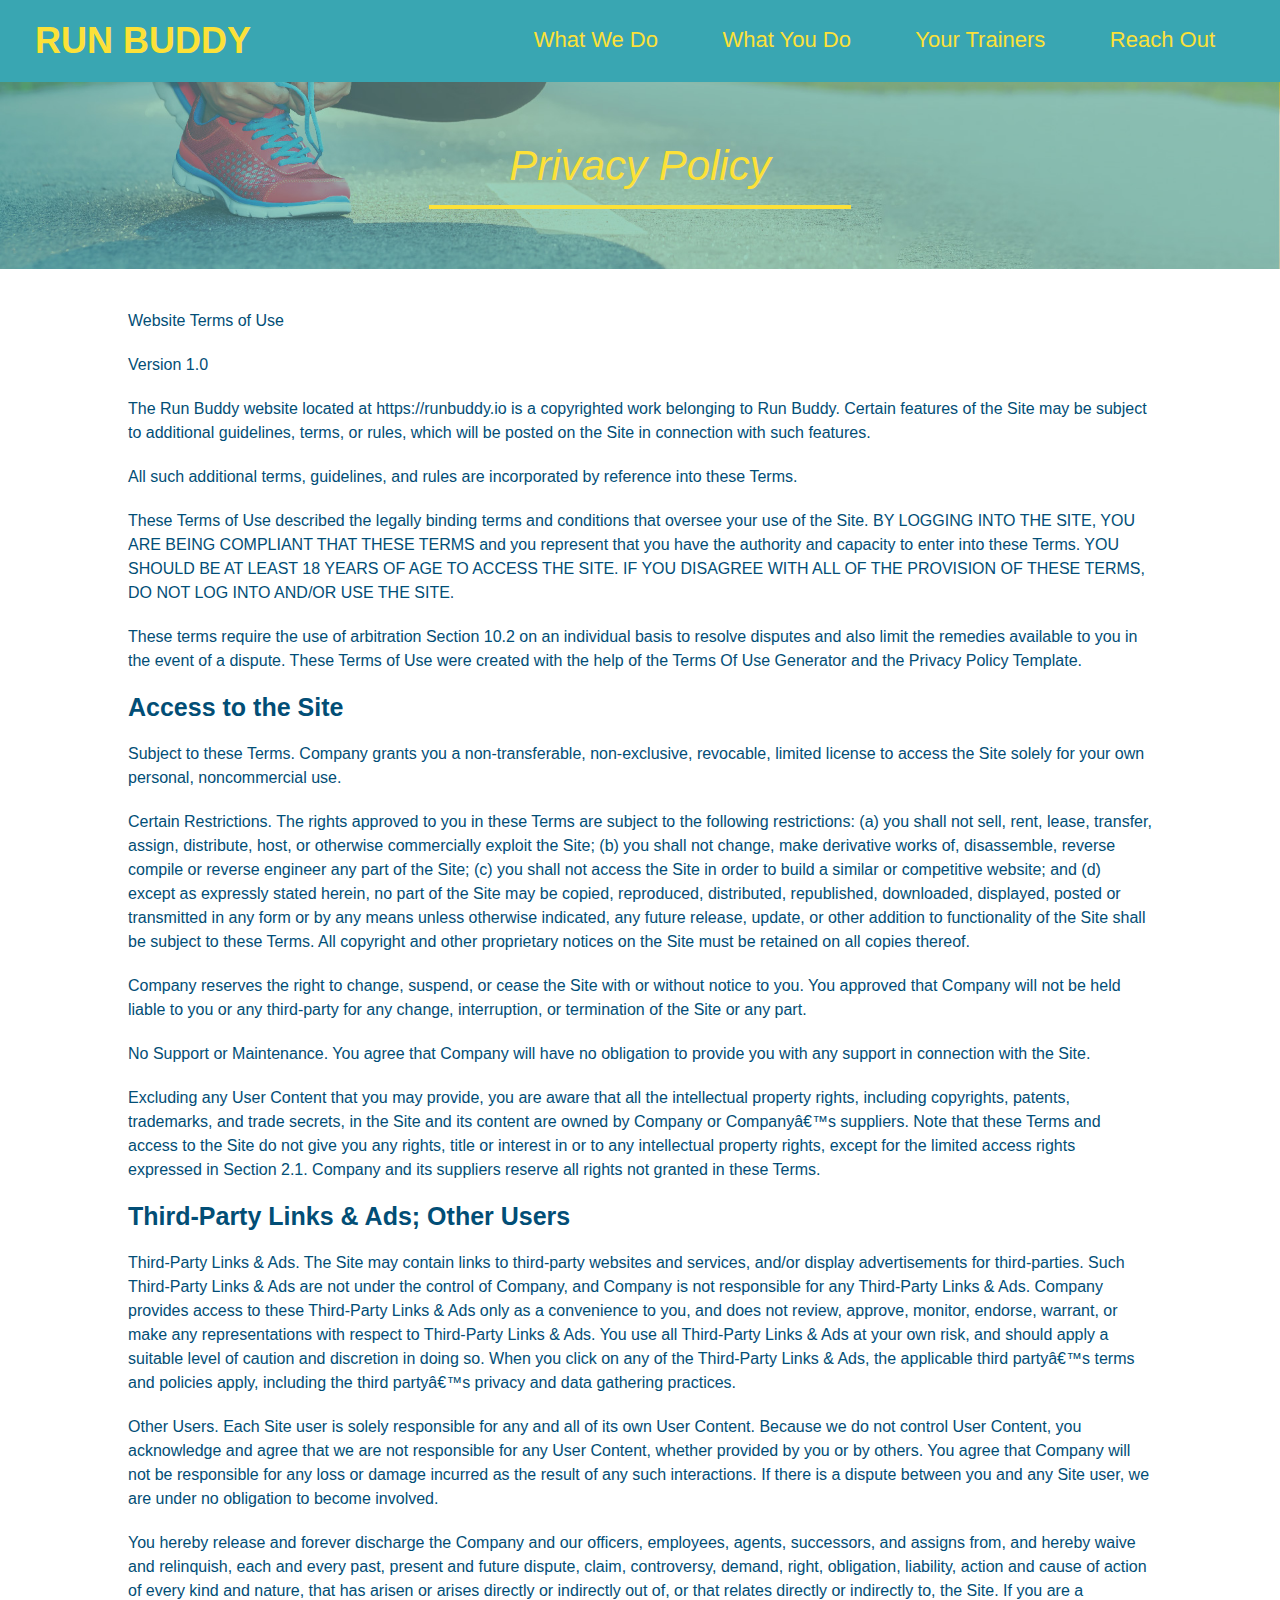
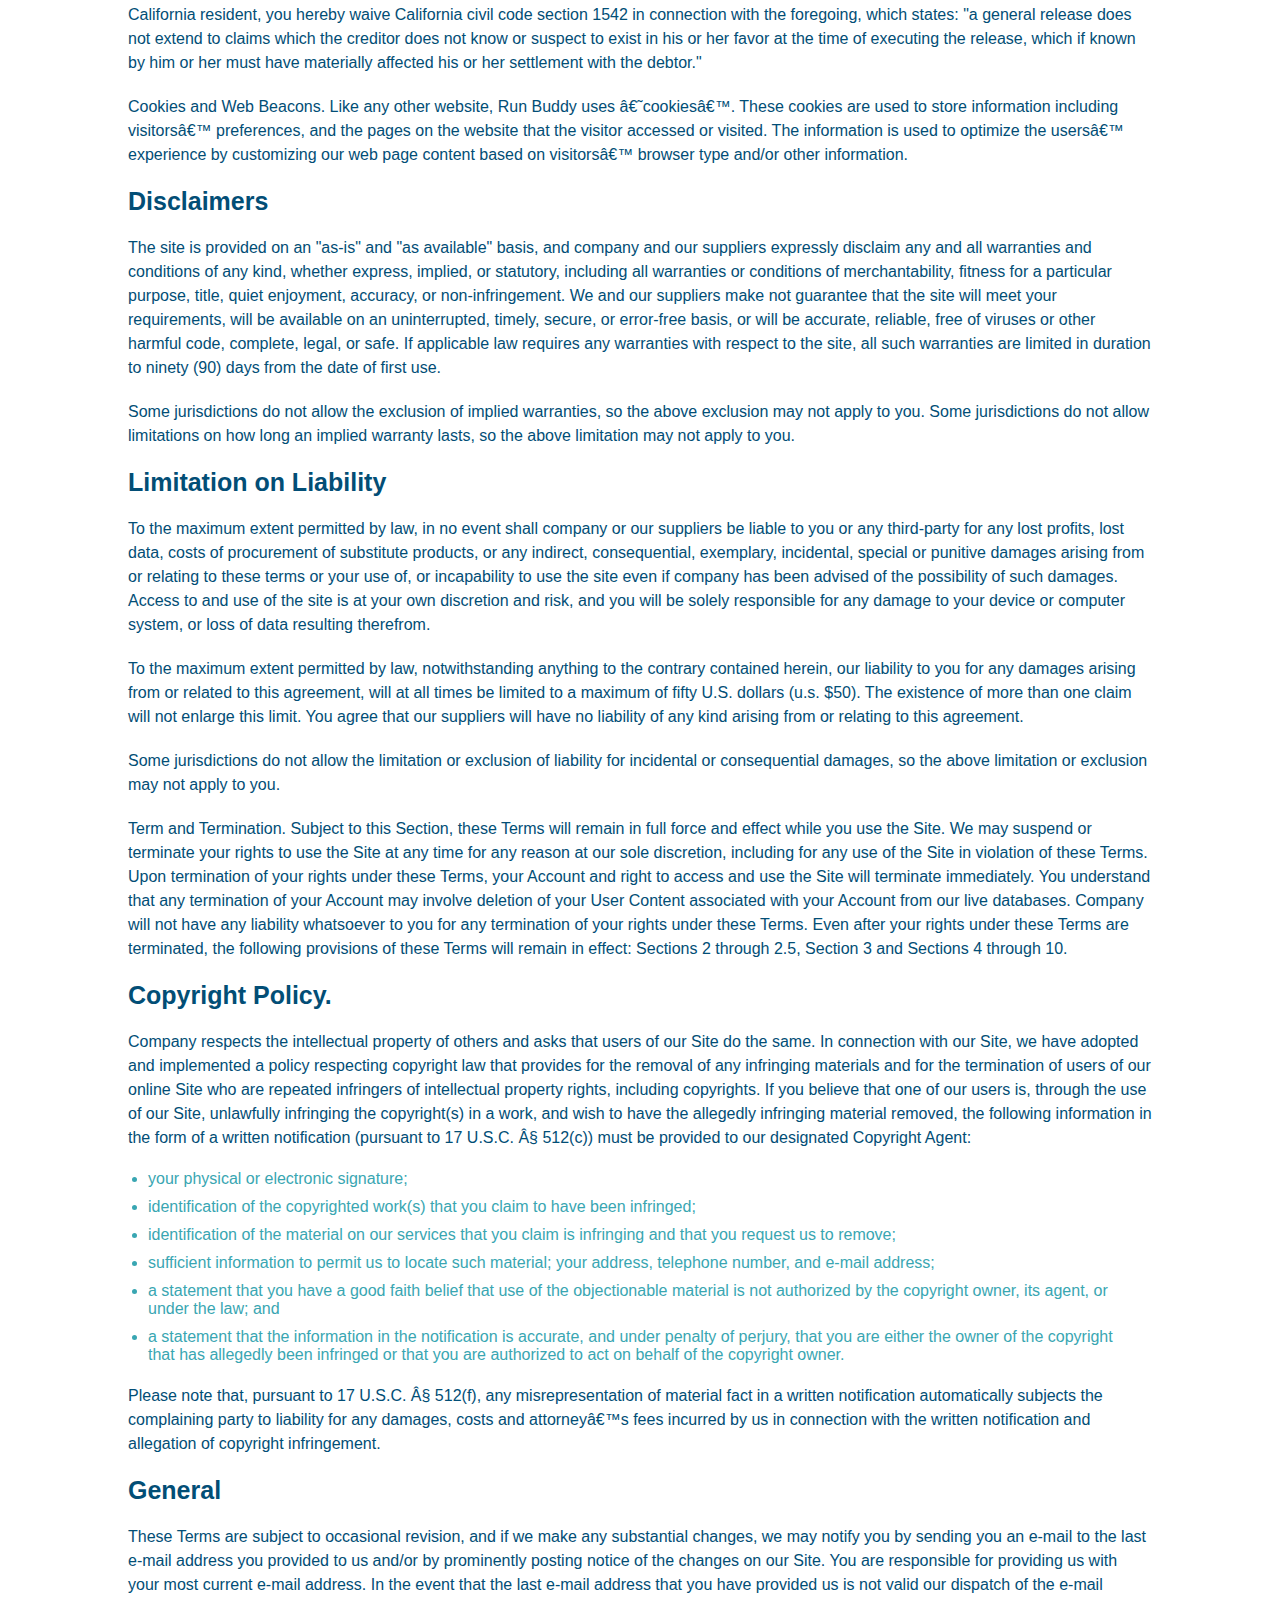
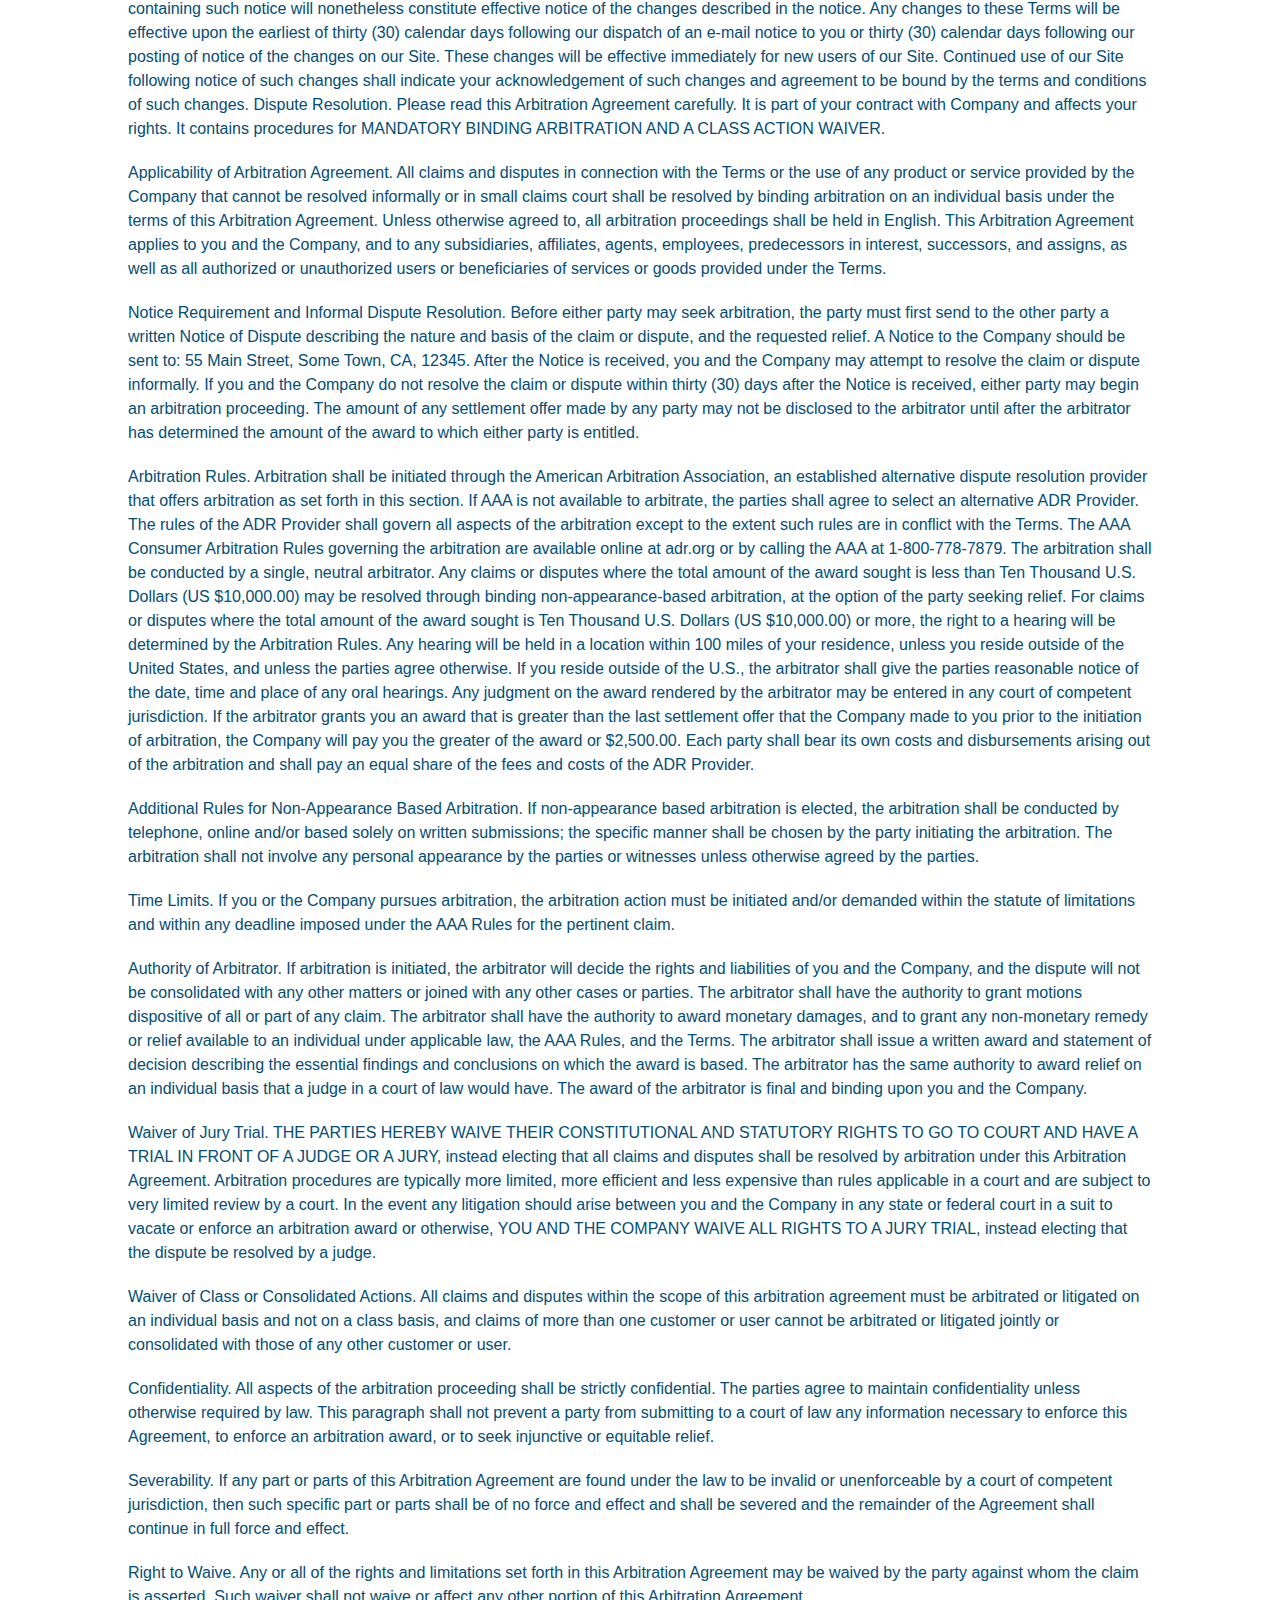
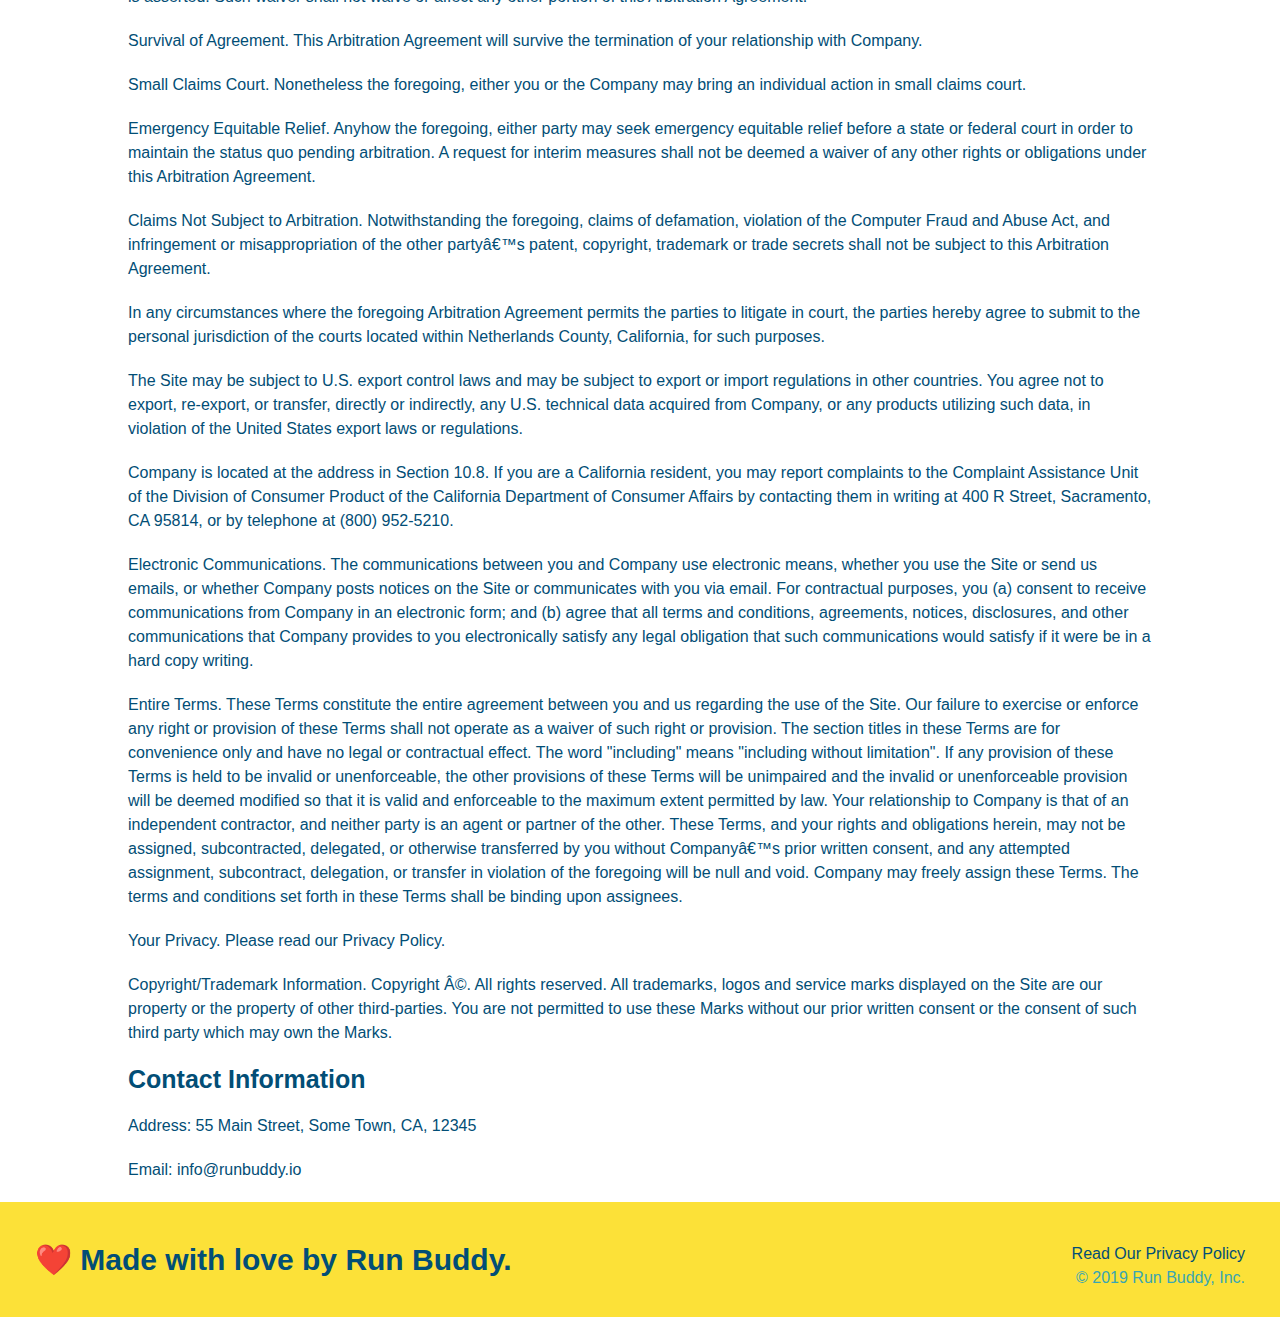
==== privacy-policy.html @ a33199ab "add html file for privacy policy" ====
<!DOCTYPE html>
<html lang="en">
<head>
    <meta charset="UTF-8">
    <link rel="stylesheet" href="./assets/css/style.css">
    <link rel="stylesheet" href="./assets/css/secondary-styles.css">
    <title>Privacy Policy - Run Buddy</title>
</head>

<body>
    <!-- navigation -->
    <header>
        <h1>
            <a href="index.html">RUN BUDDY</a>
        </h1>
        <nav>
            <ul>
                <li>
                    <!-- Anchor element -->
                    <a href="index.html#what-we-do">What We Do</a>
                </li>
                <li>
                    <a href="./index.html#what-you-do">What You Do</a>
                </li>
                <li>
                    <a href="./index.html#your-trainers">Your Trainers</a>
                </li>
                <li>
                    <a href="./index.html#reach-out">Reach Out</a>
                </li>
            </ul>
        </nav>
    </header>
    <!-- end navigation -->

    <!-- hero section start -->
    <section class="hero">
        <h2 class="page-title">
            Privacy Policy
        </h2>
    </section>
    <!-- hero section end -->

    <!-- privacy information start -->
    <article class="secondary-content">
        <p>
            Website Terms of Use
          </p>
    
          <p>
            Version 1.0
          </p>
    
          <p>
            The Run Buddy website located at https://runbuddy.io is a copyrighted work belonging to Run Buddy. Certain
            features of the Site may be subject to additional guidelines, terms, or rules, which will be posted on the Site
            in connection with such features.
          </p>
    
          <p>
            All such additional terms, guidelines, and rules are incorporated by reference into these Terms.
          </p>
    
          <p>
            These Terms of Use described the legally binding terms and conditions that oversee your use of the Site. BY
            LOGGING INTO THE SITE, YOU ARE BEING COMPLIANT THAT THESE TERMS and you represent that you have the authority
            and capacity to enter into these Terms. YOU SHOULD BE AT LEAST 18 YEARS OF AGE TO ACCESS THE SITE. IF YOU
            DISAGREE WITH ALL OF THE PROVISION OF THESE TERMS, DO NOT LOG INTO AND/OR USE THE SITE.
          </p>
    
          <p>
            These terms require the use of arbitration Section 10.2 on an individual basis to resolve disputes and also
            limit the remedies available to you in the event of a dispute. These Terms of Use were created with the help of
            the Terms Of Use Generator and the Privacy Policy Template.
          </p>
    
          <h3>
            Access to the Site
          </h3>
    
          <p>
            Subject to these Terms. Company grants you a non-transferable, non-exclusive, revocable, limited license to
            access the Site solely for your own personal, noncommercial use.
          </p>
    
          <p>
            Certain Restrictions. The rights approved to you in these Terms are subject to the following restrictions: (a)
            you shall not sell, rent, lease, transfer, assign, distribute, host, or otherwise commercially exploit the Site;
            (b) you shall not change, make derivative works of, disassemble, reverse compile or reverse engineer any part of
            the Site; (c) you shall not access the Site in order to build a similar or competitive website; and (d) except
            as expressly stated herein, no part of the Site may be copied, reproduced, distributed, republished, downloaded,
            displayed, posted or transmitted in any form or by any means unless otherwise indicated, any future release,
            update, or other addition to functionality of the Site shall be subject to these Terms. All copyright and other
            proprietary notices on the Site must be retained on all copies thereof.
          </p>
    
          <p>
            Company reserves the right to change, suspend, or cease the Site with or without notice to you. You approved
            that Company will not be held liable to you or any third-party for any change, interruption, or termination of
            the Site or any part.
          </p>
    
          <p>
            No Support or Maintenance. You agree that Company will have no obligation to provide you with any support in
            connection with the Site.
          </p>
    
          <p>
            Excluding any User Content that you may provide, you are aware that all the intellectual property rights,
            including copyrights, patents, trademarks, and trade secrets, in the Site and its content are owned by Company
            or Companyâ€™s suppliers. Note that these Terms and access to the Site do not give you any rights, title or
            interest in or to any intellectual property rights, except for the limited access rights expressed in Section
            2.1. Company and its suppliers reserve all rights not granted in these Terms.
          </p>
    
          <h3>
            Third-Party Links & Ads; Other Users
          </h3>
    
          <p>
            Third-Party Links & Ads. The Site may contain links to third-party websites and services, and/or display
            advertisements for third-parties. Such Third-Party Links & Ads are not under the control of Company, and Company
            is not responsible for any Third-Party Links & Ads. Company provides access to these Third-Party Links & Ads
            only as a convenience to you, and does not review, approve, monitor, endorse, warrant, or make any
            representations with respect to Third-Party Links & Ads. You use all Third-Party Links & Ads at your own risk,
            and should apply a suitable level of caution and discretion in doing so. When you click on any of the
            Third-Party Links & Ads, the applicable third partyâ€™s terms and policies apply, including the third partyâ€™s
            privacy and data gathering practices.
          </p>
    
          <p>
            Other Users. Each Site user is solely responsible for any and all of its own User Content. Because we do not
            control User Content, you acknowledge and agree that we are not responsible for any User Content, whether
            provided by you or by others. You agree that Company will not be responsible for any loss or damage incurred as
            the result of any such interactions. If there is a dispute between you and any Site user, we are under no
            obligation to become involved.
          </p>
    
          <p>
            You hereby release and forever discharge the Company and our officers, employees, agents, successors, and
            assigns from, and hereby waive and relinquish, each and every past, present and future dispute, claim,
            controversy, demand, right, obligation, liability, action and cause of action of every kind and nature, that has
            arisen or arises directly or indirectly out of, or that relates directly or indirectly to, the Site. If you are
            a California resident, you hereby waive California civil code section 1542 in connection with the foregoing,
            which states: "a general release does not extend to claims which the creditor does not know or suspect to exist
            in his or her favor at the time of executing the release, which if known by him or her must have materially
            affected his or her settlement with the debtor."
          </p>
    
          <p>
            Cookies and Web Beacons. Like any other website, Run Buddy uses â€˜cookiesâ€™. These cookies are used to store
            information including visitorsâ€™ preferences, and the pages on the website that the visitor accessed or visited.
            The information is used to optimize the usersâ€™ experience by customizing our web page content based on visitorsâ€™
            browser type and/or other information.
          </p>
    
          <h3>
            Disclaimers
          </h3>
    
          <p>
            The site is provided on an "as-is" and "as available" basis, and company and our suppliers expressly disclaim
            any and all warranties and conditions of any kind, whether express, implied, or statutory, including all
            warranties or conditions of merchantability, fitness for a particular purpose, title, quiet enjoyment, accuracy,
            or non-infringement. We and our suppliers make not guarantee that the site will meet your requirements, will be
            available on an uninterrupted, timely, secure, or error-free basis, or will be accurate, reliable, free of
            viruses or other harmful code, complete, legal, or safe. If applicable law requires any warranties with respect
            to the site, all such warranties are limited in duration to ninety (90) days from the date of first use.
          </p>
    
          <p>
            Some jurisdictions do not allow the exclusion of implied warranties, so the above exclusion may not apply to
            you. Some jurisdictions do not allow limitations on how long an implied warranty lasts, so the above limitation
            may not apply to you.
          </p>
    
          <h3>
            Limitation on Liability
          </h3>
    
          <p>
            To the maximum extent permitted by law, in no event shall company or our suppliers be liable to you or any
            third-party for any lost profits, lost data, costs of procurement of substitute products, or any indirect,
            consequential, exemplary, incidental, special or punitive damages arising from or relating to these terms or
            your use of, or incapability to use the site even if company has been advised of the possibility of such
            damages. Access to and use of the site is at your own discretion and risk, and you will be solely responsible
            for any damage to your device or computer system, or loss of data resulting therefrom.
          </p>
    
          <p>
            To the maximum extent permitted by law, notwithstanding anything to the contrary contained herein, our liability
            to you for any damages arising from or related to this agreement, will at all times be limited to a maximum of
            fifty U.S. dollars (u.s. $50). The existence of more than one claim will not enlarge this limit. You agree that
            our suppliers will have no liability of any kind arising from or relating to this agreement.
          </p>
    
          <p>
            Some jurisdictions do not allow the limitation or exclusion of liability for incidental or consequential
            damages, so the above limitation or exclusion may not apply to you.
          </p>
    
          <p>
            Term and Termination. Subject to this Section, these Terms will remain in full force and effect while you use
            the Site. We may suspend or terminate your rights to use the Site at any time for any reason at our sole
            discretion, including for any use of the Site in violation of these Terms. Upon termination of your rights under
            these Terms, your Account and right to access and use the Site will terminate immediately. You understand that
            any termination of your Account may involve deletion of your User Content associated with your Account from our
            live databases. Company will not have any liability whatsoever to you for any termination of your rights under
            these Terms. Even after your rights under these Terms are terminated, the following provisions of these Terms
            will remain in effect: Sections 2 through 2.5, Section 3 and Sections 4 through 10.
          </p>
    
          <h3>
            Copyright Policy.
          </h3>
    
          <p>
            Company respects the intellectual property of others and asks that users of our Site do the same. In connection
            with our Site, we have adopted and implemented a policy respecting copyright law that provides for the removal
            of any infringing materials and for the termination of users of our online Site who are repeated infringers of
            intellectual property rights, including copyrights. If you believe that one of our users is, through the use of
            our Site, unlawfully infringing the copyright(s) in a work, and wish to have the allegedly infringing material
            removed, the following information in the form of a written notification (pursuant to 17 U.S.C. Â§ 512(c)) must
            be provided to our designated Copyright Agent:
          </p>
    
          <ul>
            <li>
              your physical or electronic signature;
            </li>
            <li>
              identification of the copyrighted work(s) that you claim to have been infringed;
            </li>
            <li>
              identification of the material on our services that you claim is infringing and that you request us to remove;
            </li>
            <li>
              sufficient information to permit us to locate such material; your address, telephone number, and e-mail
              address;
            </li>
            <li>
              a statement that you have a good faith belief that use of the objectionable material is not authorized by the
              copyright owner, its agent, or under the law; and
            </li>
            <li>
              a statement that the information in the notification is accurate, and under penalty of perjury, that you are
              either the owner of the copyright that has allegedly been infringed or that you are authorized to act on
              behalf of the copyright owner.
            </li>
          </ul>
    
          <p>
            Please note that, pursuant to 17 U.S.C. Â§ 512(f), any misrepresentation of material fact in a written
            notification automatically subjects the complaining party to liability for any damages, costs and attorneyâ€™s
            fees incurred by us in connection with the written notification and allegation of copyright infringement.
          </p>
    
          <h3>
            General
          </h3>
    
          <p>
            These Terms are subject to occasional revision, and if we make any substantial changes, we may notify you by
            sending you an e-mail to the last e-mail address you provided to us and/or by prominently posting notice of the
            changes on our Site. You are responsible for providing us with your most current e-mail address. In the event
            that the last e-mail address that you have provided us is not valid our dispatch of the e-mail containing such
            notice will nonetheless constitute effective notice of the changes described in the notice. Any changes to these
            Terms will be effective upon the earliest of thirty (30) calendar days following our dispatch of an e-mail
            notice to you or thirty (30) calendar days following our posting of notice of the changes on our Site. These
            changes will be effective immediately for new users of our Site. Continued use of our Site following notice of
            such changes shall indicate your acknowledgement of such changes and agreement to be bound by the terms and
            conditions of such changes. Dispute Resolution. Please read this Arbitration Agreement carefully. It is part of
            your contract with Company and affects your rights. It contains procedures for MANDATORY BINDING ARBITRATION AND
            A CLASS ACTION WAIVER.
          </p>
    
          <p>
            Applicability of Arbitration Agreement. All claims and disputes in connection with the Terms or the use of any
            product or service provided by the Company that cannot be resolved informally or in small claims court shall be
            resolved by binding arbitration on an individual basis under the terms of this Arbitration Agreement. Unless
            otherwise agreed to, all arbitration proceedings shall be held in English. This Arbitration Agreement applies to
            you and the Company, and to any subsidiaries, affiliates, agents, employees, predecessors in interest,
            successors, and assigns, as well as all authorized or unauthorized users or beneficiaries of services or goods
            provided under the Terms.
          </p>
    
          <p>
            Notice Requirement and Informal Dispute Resolution. Before either party may seek arbitration, the party must
            first send to the other party a written Notice of Dispute describing the nature and basis of the claim or
            dispute, and the requested relief. A Notice to the Company should be sent to: 55 Main Street, Some Town, CA,
            12345. After the Notice is received, you and the Company may attempt to resolve the claim or dispute informally.
            If you and the Company do not resolve the claim or dispute within thirty (30) days after the Notice is received,
            either party may begin an arbitration proceeding. The amount of any settlement offer made by any party may not
            be disclosed to the arbitrator until after the arbitrator has determined the amount of the award to which either
            party is entitled.
          </p>
    
          <p>
            Arbitration Rules. Arbitration shall be initiated through the American Arbitration Association, an established
            alternative dispute resolution provider that offers arbitration as set forth in this section. If AAA is not
            available to arbitrate, the parties shall agree to select an alternative ADR Provider. The rules of the ADR
            Provider shall govern all aspects of the arbitration except to the extent such rules are in conflict with the
            Terms. The AAA Consumer Arbitration Rules governing the arbitration are available online at adr.org or by
            calling the AAA at 1-800-778-7879. The arbitration shall be conducted by a single, neutral arbitrator. Any
            claims or disputes where the total amount of the award sought is less than Ten Thousand U.S. Dollars (US
            $10,000.00) may be resolved through binding non-appearance-based arbitration, at the option of the party seeking
            relief. For claims or disputes where the total amount of the award sought is Ten Thousand U.S. Dollars (US
            $10,000.00) or more, the right to a hearing will be determined by the Arbitration Rules. Any hearing will be
            held in a location within 100 miles of your residence, unless you reside outside of the United States, and
            unless the parties agree otherwise. If you reside outside of the U.S., the arbitrator shall give the parties
            reasonable notice of the date, time and place of any oral hearings. Any judgment on the award rendered by the
            arbitrator may be entered in any court of competent jurisdiction. If the arbitrator grants you an award that is
            greater than the last settlement offer that the Company made to you prior to the initiation of arbitration, the
            Company will pay you the greater of the award or $2,500.00. Each party shall bear its own costs and
            disbursements arising out of the arbitration and shall pay an equal share of the fees and costs of the ADR
            Provider.
          </p>
    
          <p>
            Additional Rules for Non-Appearance Based Arbitration. If non-appearance based arbitration is elected, the
            arbitration shall be conducted by telephone, online and/or based solely on written submissions; the specific
            manner shall be chosen by the party initiating the arbitration. The arbitration shall not involve any personal
            appearance by the parties or witnesses unless otherwise agreed by the parties.
          </p>
    
          <p>
            Time Limits. If you or the Company pursues arbitration, the arbitration action must be initiated and/or demanded
            within the statute of limitations and within any deadline imposed under the AAA Rules for the pertinent claim.
          </p>
    
          <p>
            Authority of Arbitrator. If arbitration is initiated, the arbitrator will decide the rights and liabilities of
            you and the Company, and the dispute will not be consolidated with any other matters or joined with any other
            cases or parties. The arbitrator shall have the authority to grant motions dispositive of all or part of any
            claim. The arbitrator shall have the authority to award monetary damages, and to grant any non-monetary remedy
            or relief available to an individual under applicable law, the AAA Rules, and the Terms. The arbitrator shall
            issue a written award and statement of decision describing the essential findings and conclusions on which the
            award is based. The arbitrator has the same authority to award relief on an individual basis that a judge in a
            court of law would have. The award of the arbitrator is final and binding upon you and the Company.
          </p>
    
          <p>
            Waiver of Jury Trial. THE PARTIES HEREBY WAIVE THEIR CONSTITUTIONAL AND STATUTORY RIGHTS TO GO TO COURT AND HAVE
            A TRIAL IN FRONT OF A JUDGE OR A JURY, instead electing that all claims and disputes shall be resolved by
            arbitration under this Arbitration Agreement. Arbitration procedures are typically more limited, more efficient
            and less expensive than rules applicable in a court and are subject to very limited review by a court. In the
            event any litigation should arise between you and the Company in any state or federal court in a suit to vacate
            or enforce an arbitration award or otherwise, YOU AND THE COMPANY WAIVE ALL RIGHTS TO A JURY TRIAL, instead
            electing that the dispute be resolved by a judge.
          </p>
    
          <p>
            Waiver of Class or Consolidated Actions. All claims and disputes within the scope of this arbitration agreement
            must be arbitrated or litigated on an individual basis and not on a class basis, and claims of more than one
            customer or user cannot be arbitrated or litigated jointly or consolidated with those of any other customer or
            user.
          </p>
    
          <p>
            Confidentiality. All aspects of the arbitration proceeding shall be strictly confidential. The parties agree to
            maintain confidentiality unless otherwise required by law. This paragraph shall not prevent a party from
            submitting to a court of law any information necessary to enforce this Agreement, to enforce an arbitration
            award, or to seek injunctive or equitable relief.
          </p>
    
          <p>
            Severability. If any part or parts of this Arbitration Agreement are found under the law to be invalid or
            unenforceable by a court of competent jurisdiction, then such specific part or parts shall be of no force and
            effect and shall be severed and the remainder of the Agreement shall continue in full force and effect.
          </p>
    
          <p>
            Right to Waive. Any or all of the rights and limitations set forth in this Arbitration Agreement may be waived
            by the party against whom the claim is asserted. Such waiver shall not waive or affect any other portion of this
            Arbitration Agreement.
          </p>
    
          <p>
            Survival of Agreement. This Arbitration Agreement will survive the termination of your relationship with
            Company.
          </p>
    
          <p>
            Small Claims Court. Nonetheless the foregoing, either you or the Company may bring an individual action in small
            claims court.
          </p>
    
          <p>
            Emergency Equitable Relief. Anyhow the foregoing, either party may seek emergency equitable relief before a
            state or federal court in order to maintain the status quo pending arbitration. A request for interim measures
            shall not be deemed a waiver of any other rights or obligations under this Arbitration Agreement.
          </p>
    
          <p>
            Claims Not Subject to Arbitration. Notwithstanding the foregoing, claims of defamation, violation of the
            Computer Fraud and Abuse Act, and infringement or misappropriation of the other partyâ€™s patent, copyright,
            trademark or trade secrets shall not be subject to this Arbitration Agreement.
          </p>
    
          <p>
            In any circumstances where the foregoing Arbitration Agreement permits the parties to litigate in court, the
            parties hereby agree to submit to the personal jurisdiction of the courts located within Netherlands County,
            California, for such purposes.
          </p>
    
          <p>
            The Site may be subject to U.S. export control laws and may be subject to export or import regulations in other
            countries. You agree not to export, re-export, or transfer, directly or indirectly, any U.S. technical data
            acquired from Company, or any products utilizing such data, in violation of the United States export laws or
            regulations.
          </p>
    
          <p>
            Company is located at the address in Section 10.8. If you are a California resident, you may report complaints
            to the Complaint Assistance Unit of the Division of Consumer Product of the California Department of Consumer
            Affairs by contacting them in writing at 400 R Street, Sacramento, CA 95814, or by telephone at (800) 952-5210.
          </p>
    
          <p>
            Electronic Communications. The communications between you and Company use electronic means, whether you use the
            Site or send us emails, or whether Company posts notices on the Site or communicates with you via email. For
            contractual purposes, you (a) consent to receive communications from Company in an electronic form; and (b)
            agree that all terms and conditions, agreements, notices, disclosures, and other communications that Company
            provides to you electronically satisfy any legal obligation that such communications would satisfy if it were be
            in a hard copy writing.
          </p>
    
          <p>
            Entire Terms. These Terms constitute the entire agreement between you and us regarding the use of the Site. Our
            failure to exercise or enforce any right or provision of these Terms shall not operate as a waiver of such right
            or provision. The section titles in these Terms are for convenience only and have no legal or contractual
            effect. The word "including" means "including without limitation". If any provision of these Terms is held to be
            invalid or unenforceable, the other provisions of these Terms will be unimpaired and the invalid or
            unenforceable provision will be deemed modified so that it is valid and enforceable to the maximum extent
            permitted by law. Your relationship to Company is that of an independent contractor, and neither party is an
            agent or partner of the other. These Terms, and your rights and obligations herein, may not be assigned,
            subcontracted, delegated, or otherwise transferred by you without Companyâ€™s prior written consent, and any
            attempted assignment, subcontract, delegation, or transfer in violation of the foregoing will be null and void.
            Company may freely assign these Terms. The terms and conditions set forth in these Terms shall be binding upon
            assignees.
          </p>
    
          <p>
            Your Privacy. Please read our Privacy Policy.
          </p>
    
          <p>
            Copyright/Trademark Information. Copyright Â©. All rights reserved. All trademarks, logos and service marks
            displayed on the Site are our property or the property of other third-parties. You are not permitted to use
            these Marks without our prior written consent or the consent of such third party which may own the Marks.
          </p>
    
          <h3>
            Contact Information
          </h3>
    
          <p>
            Address: 55 Main Street, Some Town, CA, 12345
          </p>
    
          <p>
            Email: info@runbuddy.io
          </p>
    </article>
    <!-- Privacy Information end -->

    <!-- footer -->
    <footer>
      <h2>❤️ Made with love by Run Buddy.</h2>
      <div>
        <a>Read Our Privacy Policy</a><br />
        &copy; 2019 Run Buddy, Inc.
      </div>
    </footer>
</body>
</html>
---- assets/css/style.css ----
* {
    margin: 0;
    padding: 0;
    /* 
     * Fix for the footer being wider than the page
     * Border-box calculates height and width of the element by including the border and padding
     * Other option is content-size (default), which adds and the border and padding to the width and height of the element which has already been calculated
    */
    box-sizing: border-box;
}
/* Hero Style Start */
.hero {
    background-image: url("../images/hero-bg.jpg");
    height: 600px;
    background-size: cover;
    background-position: center;
    position: relative;
}
/* Hero Style End */
/* Hero-Form Style Start */
.hero-form {
    background-color: #fce138;
    color: #024e76;
    padding: 20px;
    width: 500px;
    /* Alternatively could use border: solid 3px #024e76 */
    border-style: solid;
    border-width: 3px;
    border-color: #024e76;
    /* Position box within the hero section */
    position: absolute;
    bottom: 120px;
    right: 140px;
}
.hero-form h3 {
    font-size: 24px;
    margin: 0;
}
.hero-form p {
    margin: 5px 0 15px 0;
}
.form-input {
    border: 1px solid #024e76;
    display: block;
    padding: 7px 15px;
    font-size: 16px;
    color: #024e76;
    width: 100%;
    margin-bottom: 15px;

}
.hero-form label {
    margin: 0 5px;
}
.hero-form button {
    color: #fce138;
    background-color: #024e76;
    border: none;
    padding: 10px 20px;
    font-size: 16px;
    margin: 10px 0;
}
/* Hero-Form Style End */
/* General Section Themeing Start */
.section-title {
    font-size: 55px;
    color: #024e76;
    margin-bottom: 35px;
    padding: 0 100px 20px 100px;
    border-bottom: 3px solid;
    display: inline-block;
}
.primary-border {
    border-color: #fce138;
}
.secondary-border {
    border-color: #39a6b2;
}
.text-left {
    text-align: left;
}
.text-right {
    text-align: right;
}
/* General Section Themeing End */
/* What We Do Start */
.intro {
    text-align: center;
}
.intro p {
    line-height: 1.7;
    color: #39a6b2;
    width: 80%;
    font-size: 20px;
    /* Top and bottom margins are 0 and left and right are auto
     * The browser will try to make margins as even as possible, pushing elements into the center
     * Only works for horizontal, not vertical
    */
    margin: 0 auto;
}
/* What We Do End */
/* What You Do Start */
.steps {
    text-align: center;
    background: #fce138;
}
.steps div {
    margin-bottom: 80px;
}
.steps img {
    width: 15%;
    margin: 10px 0;
}
.steps h3 {
    color: #024e76;
    font-size: 46px;
    margin-top: 10px;
}
.steps p {
    color: #39a6b2;
    font-size: 23px;
}
/* What You Do End */
/* Trainers Start */
.trainer {
    text-align: center;
    overflow: auto;
}
.trainer article {
    width: 900px;
    margin: 0 auto 30px auto;
    color: #fce138;
    background: #024e76;
}
.trainer img {
    width: 35%;
    float: left;
}
.trainer-bio {
    padding: 35px;
    float: left;
    width: 65%;
}
.trainer-bio h3 {
    font-size: 32px;
    margin-bottom: 8px;
}
.trainer-bio h4 {
    font-weight: lighter;
    font-size: 26px;
    margin-bottom: 25px;
}
.trainer-bio p {
    font-size: 17px;
    line-height: 1.3;
}
/* Trainers End */
/* Reach Out Start */
.contact {
    text-align: center;
    background: #024e76;
}
.contact h2 {
    color: #fce138;
}
.contact h3 {
    color: #fce138;
    font-size: 32px;
}
.contact-info iframe {
    height: 400px;
    width: 400px;
}
.contact-info div {
    width: 410px;
    display: inline-block;
    vertical-align: top;
    text-align: left;
    margin: 30px 0 0 60px;
    color: white;
}
.contact-info p,
.contact-info address {
    margin: 20px 0;
    line-height: 1.5;
    font-size: 20px;
    font-style: normal;
}
.contact-info a {
    color: #fce138;
}
/* Reach Out End */
/* Privacy Policy Start */
.page-title {
    color: #fce138;
    display: inline-block;
    border-bottom: 4px solid #fce138;
    padding: 0 80px 15px 80px;
    font-weight: normal;
    font-size: 42px;
    font-style: italic;
}
body {
    color: #39a6b2;
    font-family: Helvetica, Arial, sans-serif;
}

header {
    /* 
    * Padding can also be used as padding-top, padding-right, etc.
    * This is 20px top and bottom, 35 left and right (goes in clockwise order)
    */
    padding: 20px 35px;
    background-color: #39a6b2;
}
header h1 {
    font-weight: bold;
    font-size: 36px;
    color: #fce138;
    margin: 0;
    display: inline;
}
header a {
    text-decoration: none;
    color: #fce138;
}
header nav {
    float: right;
    margin: 7px 0;
}
header nav ul li {
    display: inline;
}
header nav ul li a {
    margin: 0 30px;
    font-weight: lighter;
    font-size: 22px;
}

footer {
    background: #fce138;
    width: 100%;
    padding: 40px 35px;
}
footer h2 {
    display: inline;
    color: #024e76;
    font-size: 30px;
    margin: 0;
}
footer div {
    float: right;
    line-height: 1.5;
    text-align: right;
}
footer a {
    color: #024e76;
}

section {
    padding: 60px;
}
---- assets/css/secondary-styles.css ----
.hero {
    background-position: bottom;
    height: auto;
    text-align: center;
    margin-bottom: 40px;
}
.secondary-content {
    width: 80%;
    margin: auto;
    color: #024e76;
}
.secondary-content h3 {
    font-size: 25px;
    margin: 20px 0;
}
.secondary-content p {
    font-size: 16px;
    line-height: 1.5;
    margin: 20px 0;
}
.secondary-content ul {
    margin: 15px 20px;
}
.secondary-content li {
    color: #39a6b2;
    margin: 10px 0;
}
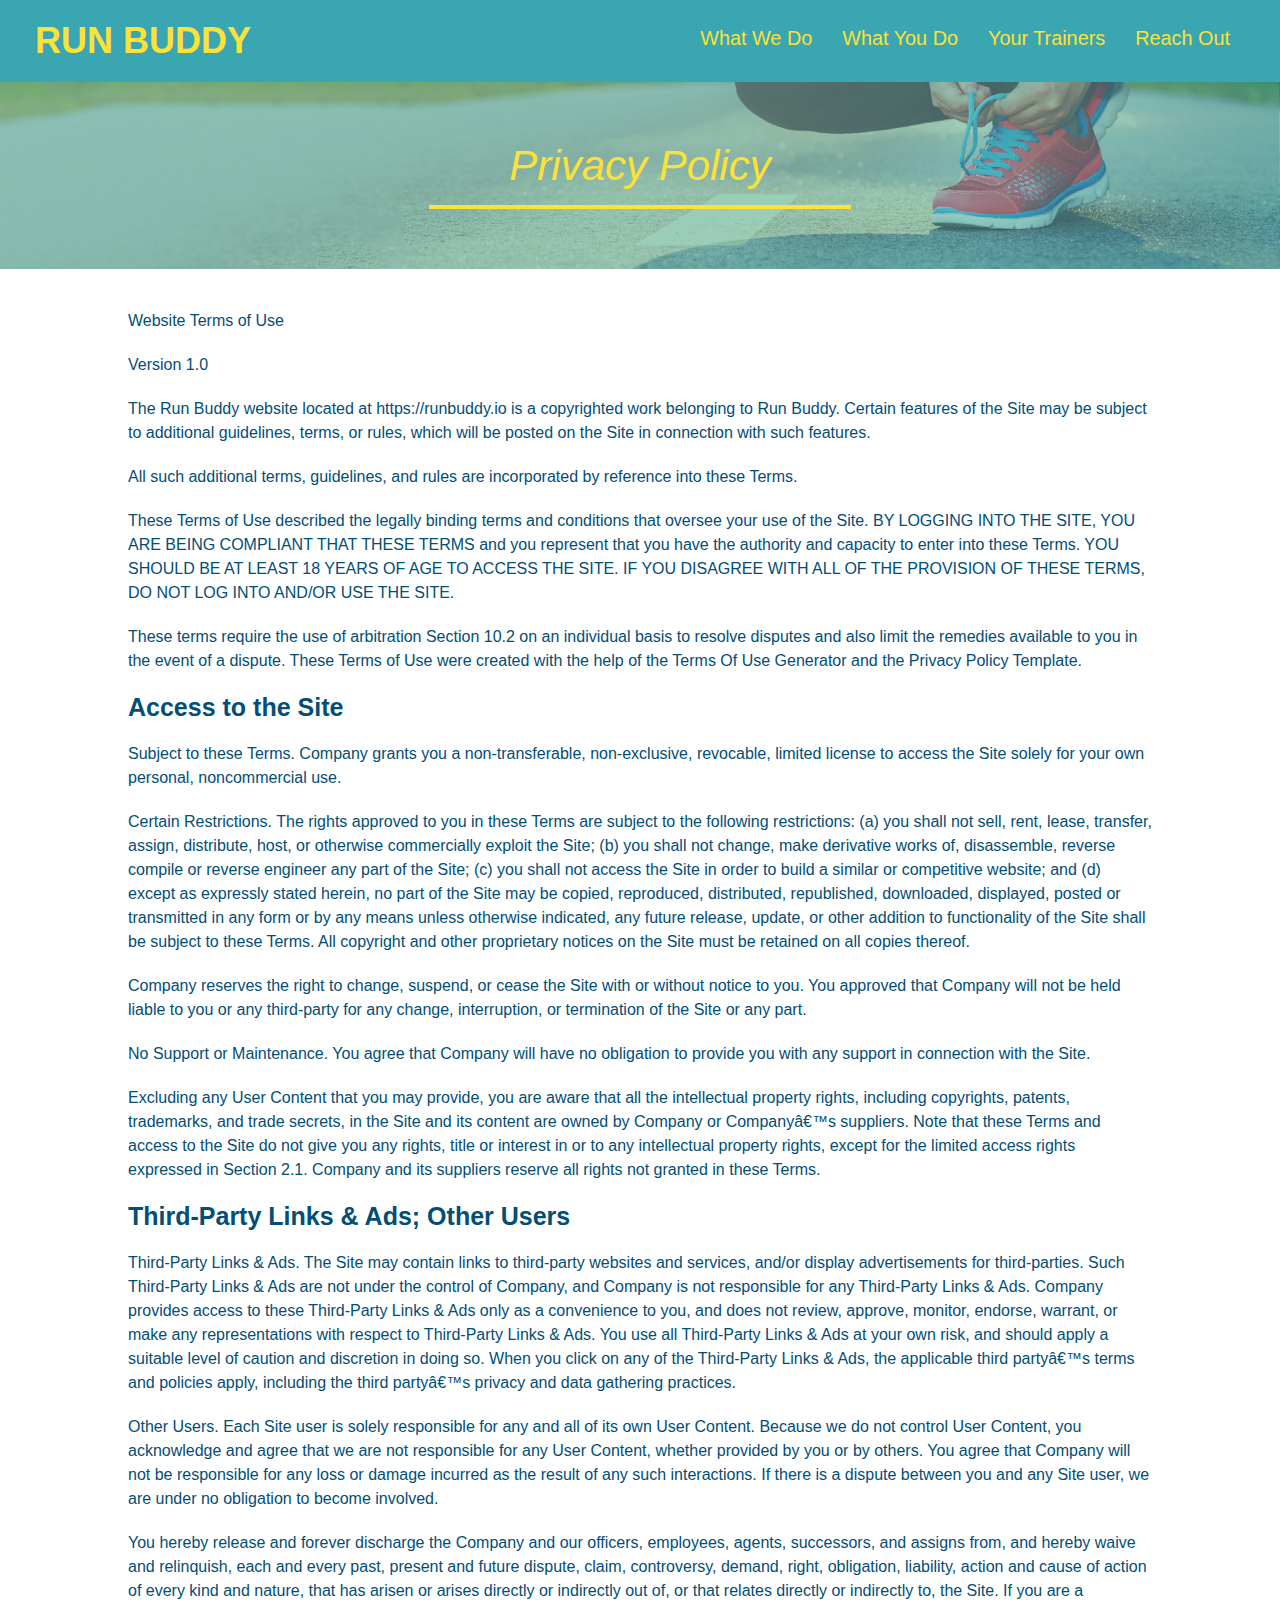
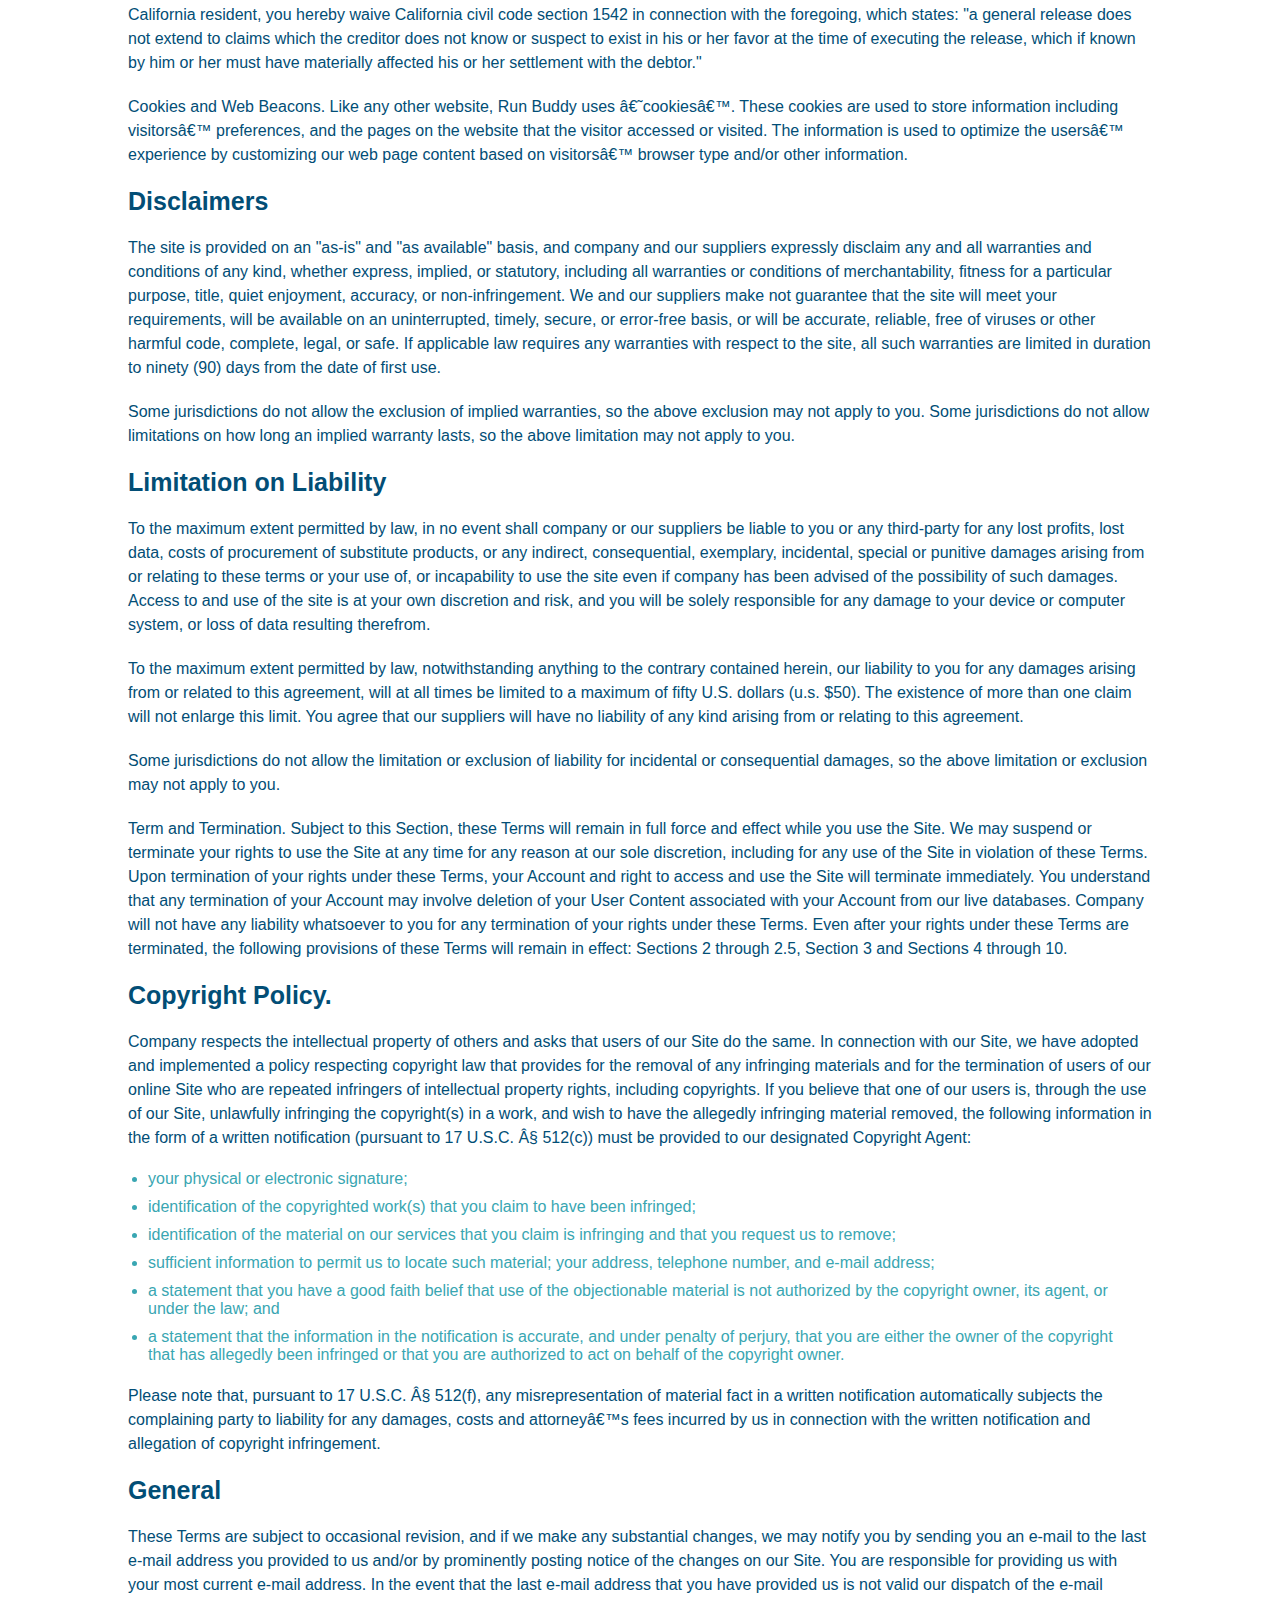
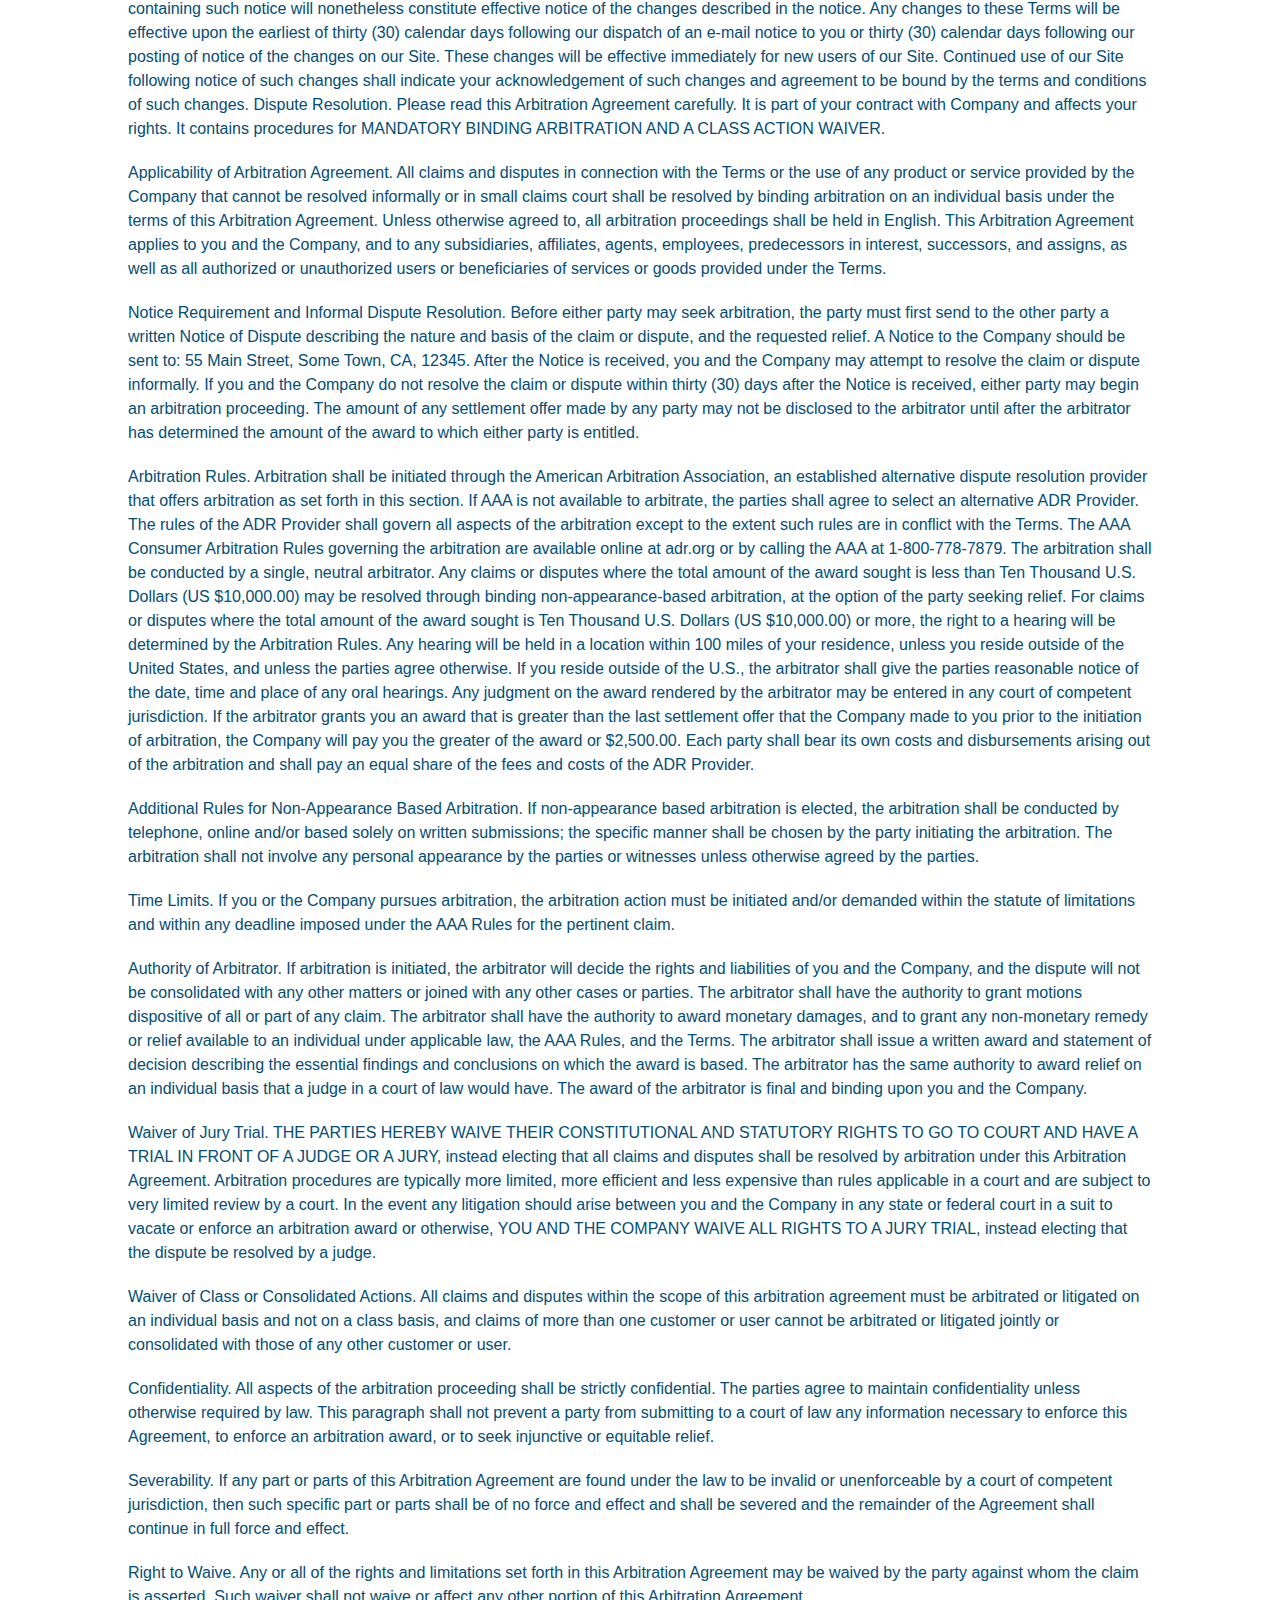
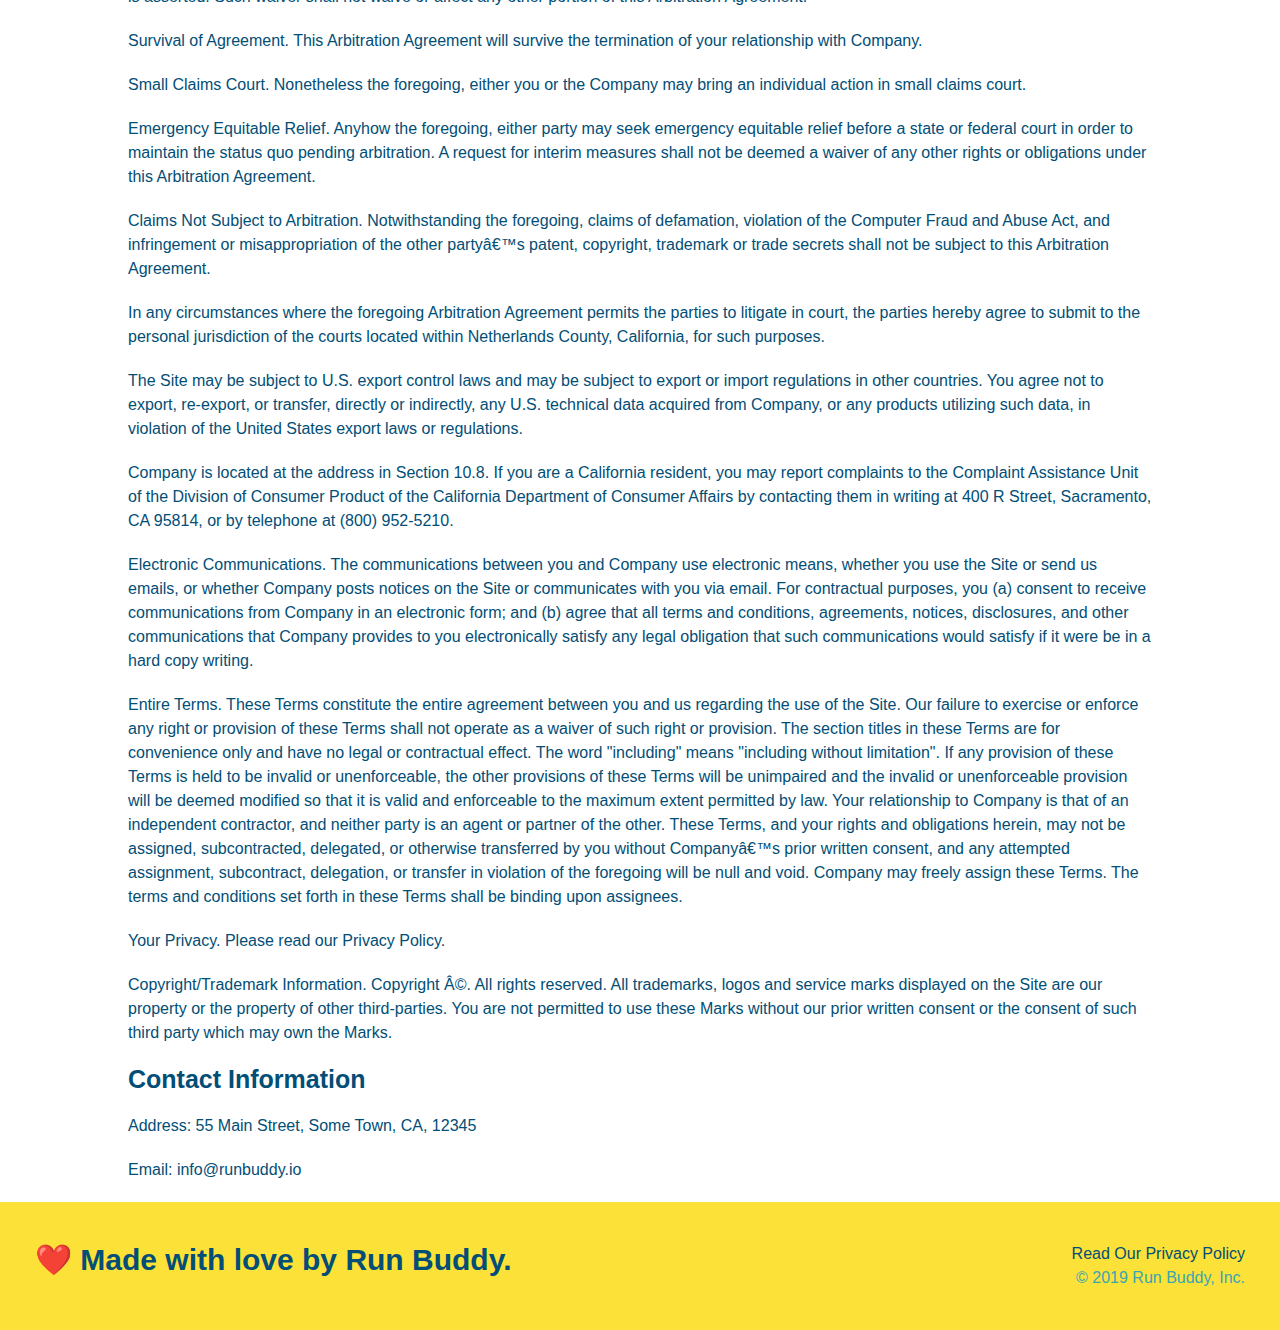
==== commit 886aff23: "add media query to CSS and meta tag to HTML docs" ====
--- a/privacy-policy.html
+++ b/privacy-policy.html
@@ -2,6 +2,7 @@
 <html lang="en">
 <head>
     <meta charset="UTF-8">
+	<meta name="viewport" content="width=device-width, initial-scale=1.0" />
     <link rel="stylesheet" href="./assets/css/style.css">
     <link rel="stylesheet" href="./assets/css/secondary-styles.css">
     <title>Privacy Policy - Run Buddy</title>
--- a/assets/css/style.css
+++ b/assets/css/style.css
@@ -8,15 +8,42 @@
     */
     box-sizing: border-box;
 }
+/* General Section Themeing Start */
+.section-title {
+    font-size: 48px;
+    color: #024e76;
+    border-bottom: 3px solid;
+    padding-bottom: 20px;
+    text-align: center;
+    margin: 0 auto 35px auto;
+    width: 50%;
+}
+.primary-border {
+    border-color: #fce138;
+}
+.secondary-border {
+    border-color: #39a6b2;
+}
+.text-left {
+    text-align: left;
+}
+.text-right {
+    text-align: right;
+}
+.flex-row {
+    display: flex;
+}
+/* General Section Themeing End */
 /* Hero Style Start */
 .hero {
     background-image: url("../images/hero-bg.jpg");
-    height: 600px;
     background-size: cover;
     background-position: center;
-    position: relative;
-}
-/* Hero Style End */
+    display: flex;
+    justify-content: center;
+    flex-wrap: wrap;
+	align-items: flex-start;
+}
 /* Hero-Form Style Start */
 .hero-form {
     background-color: #fce138;
@@ -25,12 +52,9 @@
     width: 500px;
     /* Alternatively could use border: solid 3px #024e76 */
     border-style: solid;
-    border-width: 3px;
     border-color: #024e76;
-    /* Position box within the hero section */
-    position: absolute;
-    bottom: 120px;
-    right: 140px;
+    width: 40%;
+    margin: 3.5%;
 }
 .hero-form h3 {
     font-size: 24px;
@@ -61,32 +85,23 @@
     margin: 10px 0;
 }
 /* Hero-Form Style End */
-/* General Section Themeing Start */
-.section-title {
+/* Call To Action Start */
+.hero-cta {
+    width: 35%;
+    text-align: right;
+    margin: 3.5%;
+    color: #fff;
+    font-size: 18px;
+    line-height: 1.2;
+}
+.hero-cta h2 {
+    font-style: italic;
     font-size: 55px;
-    color: #024e76;
-    margin-bottom: 35px;
-    padding: 0 100px 20px 100px;
-    border-bottom: 3px solid;
-    display: inline-block;
-}
-.primary-border {
-    border-color: #fce138;
-}
-.secondary-border {
-    border-color: #39a6b2;
-}
-.text-left {
-    text-align: left;
-}
-.text-right {
-    text-align: right;
-}
-/* General Section Themeing End */
+    color: #fce138;
+}
+/* Call To Action End */
+/* Hero Style End */
 /* What We Do Start */
-.intro {
-    text-align: center;
-}
 .intro p {
     line-height: 1.7;
     color: #39a6b2;
@@ -97,67 +112,96 @@
      * Only works for horizontal, not vertical
     */
     margin: 0 auto;
+    text-align: center;
 }
 /* What We Do End */
 /* What You Do Start */
 .steps {
-    text-align: center;
     background: #fce138;
 }
-.steps div {
-    margin-bottom: 80px;
-}
-.steps img {
-    width: 15%;
-    margin: 10px 0;
-}
-.steps h3 {
+.step {
+    margin: 50px auto;
+    padding-bottom: 50px;
+    width: 80%;
+    border-bottom: 1px solid #39a6b2;
+    display: flex;
+    flex-wrap: wrap;
+    align-items: center;
+    justify-content: space-between;
+}
+.step-info {
+    /* 
+     * at least 70% wide but will recieve any extra space at a 2-to-1 ratio 
+     * This means that it will receieve two more units of unused space than a sibiling w/flex-grow value of 1
+     */
+    flex: 2 70%;
+    display: flex;
+    flex-wrap: wrap;
+    align-items: center;
+}
+.step h3 {
     color: #024e76;
     font-size: 46px;
-    margin-top: 10px;
-}
-.steps p {
+    /* at least 30% wide and will recieve any extra space in the container */
+    flex: 1 30%;
+}
+.step-img {
+    flex: 1 12%;
+    margin-right: 20px;
+}
+.step-img img {
+    /* limits the width to whatever the container is. Only a problem in microsoft edge */
+    max-width: 100%;
+}
+.step-text {
+    /* this will be alloted 12x more unused space than step-img */
+    flex: 12;
+}
+.step-text p {
     color: #39a6b2;
-    font-size: 23px;
+    font-size: 18px;
+}
+.step-text h4 {
+	font-size: 26px;
+	line-height: 1.5;
+	color: #024e76;
 }
 /* What You Do End */
 /* Trainers Start */
 .trainer {
-    text-align: center;
-    overflow: auto;
-}
-.trainer article {
-    width: 900px;
-    margin: 0 auto 30px auto;
-    color: #fce138;
+    margin: 20px;
+    flex: 1;
     background: #024e76;
+    color: #fce138;
+}
+.trainers {
+    width: 100%;
+    margin: 0 auto;
+    display: flex;
+    flex-wrap: wrap;
+    justify-content: space-around;
 }
 .trainer img {
-    width: 35%;
-    float: left;
+    width: 100%;
 }
 .trainer-bio {
-    padding: 35px;
-    float: left;
-    width: 65%;
+    padding: 25px;
+    line-height: 1.3;
 }
 .trainer-bio h3 {
-    font-size: 32px;
-    margin-bottom: 8px;
+    font-size: 28px;
 }
 .trainer-bio h4 {
     font-weight: lighter;
-    font-size: 26px;
-    margin-bottom: 25px;
+    font-size: 22px;
+    margin-bottom: 15px;
 }
 .trainer-bio p {
-    font-size: 17px;
-    line-height: 1.3;
+    font-size: 17px
 }
 /* Trainers End */
 /* Reach Out Start */
 .contact {
-    text-align: center;
     background: #024e76;
 }
 .contact h2 {
@@ -166,28 +210,51 @@
 .contact h3 {
     color: #fce138;
     font-size: 32px;
+}
+.contact-info {
+    display: flex;
+    justify-content: space-between;
+    flex-wrap: wrap;
+}
+.contact-info > * {
+    flex: 1;
+    margin: 15px;
 }
 .contact-info iframe {
     height: 400px;
-    width: 400px;
 }
 .contact-info div {
-    width: 410px;
-    display: inline-block;
-    vertical-align: top;
-    text-align: left;
-    margin: 30px 0 0 60px;
     color: white;
 }
 .contact-info p,
 .contact-info address {
     margin: 20px 0;
     line-height: 1.5;
-    font-size: 20px;
+    font-size: 16px;
     font-style: normal;
 }
 .contact-info a {
     color: #fce138;
+}
+.contact-form input,
+.contact-form textarea {
+    border: 1px solid #024e76;
+    display: block;
+    padding: 7px 15px;
+    font-size: 16px;
+    color: #024e76;
+    width: 100%;
+    margin-bottom: 15px;
+    margin-top: 5px;
+}
+.contact-form button {
+    width: 100%;
+    border: none;
+    background: #fce138;
+    color: #024e76;
+    text-align: center;
+    padding: 15px 0;
+    font-size: 16px;
 }
 /* Reach Out End */
 /* Privacy Policy Start */
@@ -204,7 +271,7 @@
     color: #39a6b2;
     font-family: Helvetica, Arial, sans-serif;
 }
-
+/* Header Start */
 header {
     /* 
     * Padding can also be used as padding-top, padding-right, etc.
@@ -212,51 +279,78 @@
     */
     padding: 20px 35px;
     background-color: #39a6b2;
+    display: flex;
+    justify-content: space-between;
+    flex-wrap: wrap;
 }
 header h1 {
     font-weight: bold;
     font-size: 36px;
     color: #fce138;
     margin: 0;
-    display: inline;
 }
 header a {
     text-decoration: none;
     color: #fce138;
 }
 header nav {
-    float: right;
     margin: 7px 0;
 }
-header nav ul li {
-    display: inline;
+header nav ul {
+    display: flex;
+    flex-wrap: wrap;
+    /* justify-content aligns the x-axis by default */
+    justify-content: space-between;
+    /* align-items aligns the y-axis by default */
+    align-items: center;
+    /* removes all stylings from the list items (no bullter points, indented, etc) */
+    list-style: none;
 }
 header nav ul li a {
-    margin: 0 30px;
+	padding: 10px 15px;
     font-weight: lighter;
-    font-size: 22px;
-}
-
+    /* vw is viewpoint width
+     * Says the font size should be 1.55% of the windows overall width 
+     */
+    font-size: 1.55vw;
+}
+/* Header End */
+/* Footer Start */
 footer {
     background: #fce138;
     width: 100%;
     padding: 40px 35px;
+    display: flex;
+    justify-content: space-between;
+    flex-wrap: wrap;
 }
 footer h2 {
-    display: inline;
     color: #024e76;
     font-size: 30px;
     margin: 0;
 }
 footer div {
-    float: right;
     line-height: 1.5;
     text-align: right;
 }
 footer a {
     color: #024e76;
 }
-
+/* Footer End */
 section {
     padding: 60px;
+}
+
+/* MEDIA QUERY FOR SMALLER DESKTOP SCREENS AND SMALLER */
+@media screen and (max-width: 980px) {
+	
+}
+
+/* MEDIA QUERY FOR TABLETS AND SMALLER */
+@media screen and (max-width: 768px) {
+	
+}
+
+@media screen and (max-width: 575px) {
+	
 }